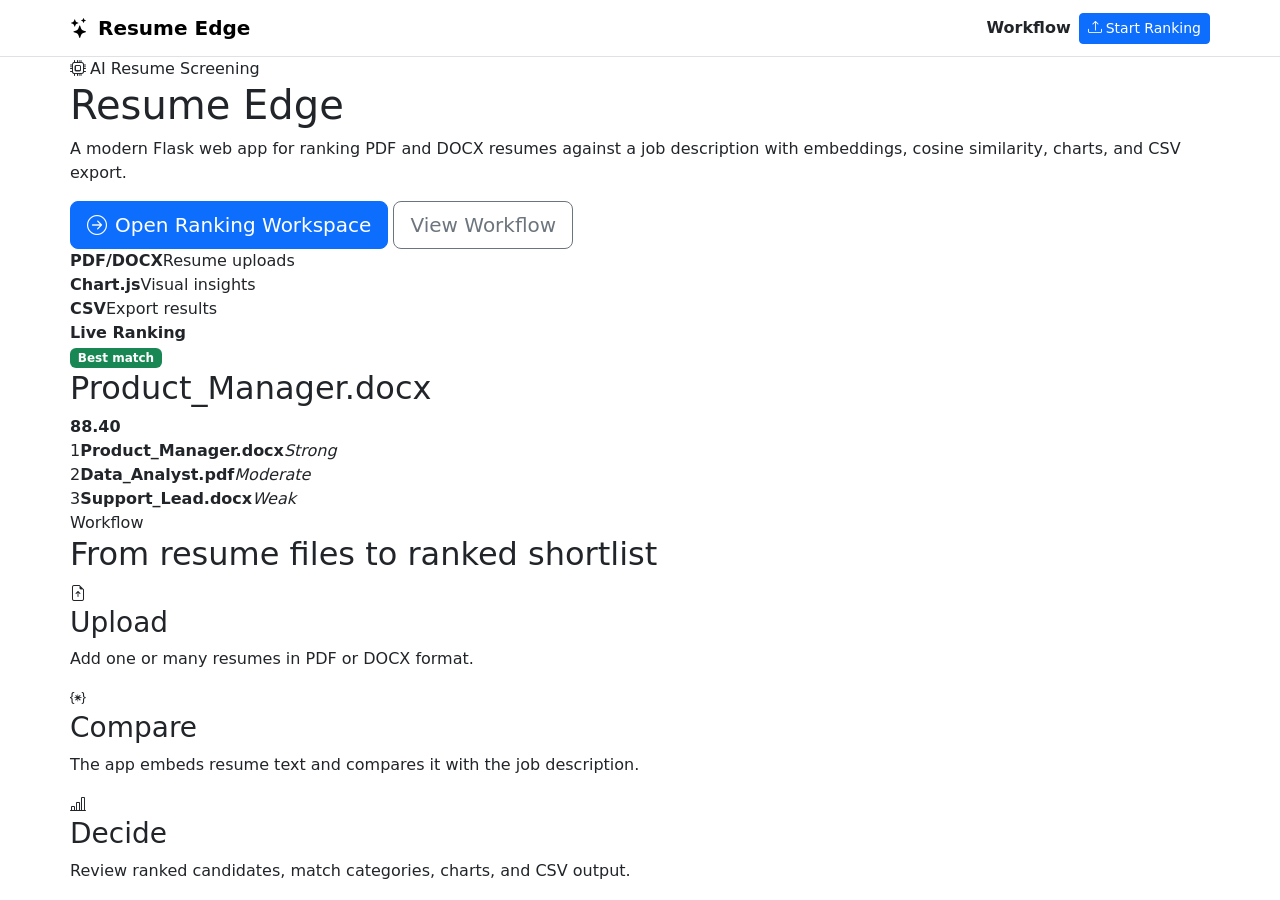
==== templates/index.html @ 09b103b4 "Initial commit" ====
﻿<!doctype html>
<html lang="en">
  <head>
    <meta charset="utf-8">
    <meta name="viewport" content="width=device-width, initial-scale=1">
    <title>Resume Edge | AI Resume Ranking</title>
    <link href="https://cdn.jsdelivr.net/npm/bootstrap@5.3.3/dist/css/bootstrap.min.css" rel="stylesheet">
    <link href="https://cdn.jsdelivr.net/npm/bootstrap-icons@1.11.3/font/bootstrap-icons.min.css" rel="stylesheet">
    <link rel="stylesheet" href="{{ url_for('static', filename='css/styles.css') }}">
  </head>
  <body class="home-page">
    <nav class="navbar navbar-expand-lg app-nav border-bottom sticky-top">
      <div class="container px-3 px-lg-0">
        <a class="navbar-brand d-flex align-items-center gap-2 fw-bold" href="/">
          <span class="brand-mark"><i class="bi bi-stars"></i></span>
          Resume Edge
        </a>
        <div class="ms-auto d-flex align-items-center gap-2">
          <a class="nav-link small fw-semibold" href="#workflow">Workflow</a>
          <a class="btn btn-primary btn-sm" href="/ranker"><i class="bi bi-upload me-1"></i>Start Ranking</a>
        </div>
      </div>
    </nav>

    <main>
      <section class="home-hero">
        <div class="container px-3 px-lg-0">
          <div class="hero-grid">
            <div class="hero-copy">
              <span class="eyebrow chip"><i class="bi bi-cpu me-1"></i>AI Resume Screening</span>
              <h1>Resume Edge</h1>
              <p class="hero-lede">A modern Flask web app for ranking PDF and DOCX resumes against a job description with embeddings, cosine similarity, charts, and CSV export.</p>
              <div class="hero-actions">
                <a class="btn btn-primary btn-lg" href="/ranker"><i class="bi bi-arrow-right-circle me-2"></i>Open Ranking Workspace</a>
                <a class="btn btn-outline-secondary btn-lg" href="#workflow">View Workflow</a>
              </div>
              <div class="hero-proof">
                <div><strong>PDF/DOCX</strong><span>Resume uploads</span></div>
                <div><strong>Chart.js</strong><span>Visual insights</span></div>
                <div><strong>CSV</strong><span>Export results</span></div>
              </div>
            </div>

            <div class="hero-preview" aria-label="Resume ranking preview">
              <div class="preview-toolbar">
                <span></span><span></span><span></span>
                <strong>Live Ranking</strong>
              </div>
              <div class="preview-card best-preview">
                <div>
                  <span class="badge text-bg-success">Best match</span>
                  <h2>Product_Manager.docx</h2>
                </div>
                <strong>88.40</strong>
              </div>
              <div class="mini-chart">
                <span style="height: 74%"></span>
                <span style="height: 48%"></span>
                <span style="height: 61%"></span>
                <span style="height: 36%"></span>
                <span style="height: 83%"></span>
              </div>
              <div class="preview-list">
                <div><span>1</span><strong>Product_Manager.docx</strong><em>Strong</em></div>
                <div><span>2</span><strong>Data_Analyst.pdf</strong><em>Moderate</em></div>
                <div><span>3</span><strong>Support_Lead.docx</strong><em>Weak</em></div>
              </div>
            </div>
          </div>
        </div>
      </section>

      <section id="workflow" class="home-band">
        <div class="container px-3 px-lg-0">
          <div class="section-heading">
            <span class="eyebrow">Workflow</span>
            <h2>From resume files to ranked shortlist</h2>
          </div>
          <div class="workflow-grid">
            <article>
              <i class="bi bi-file-earmark-arrow-up"></i>
              <h3>Upload</h3>
              <p>Add one or many resumes in PDF or DOCX format.</p>
            </article>
            <article>
              <i class="bi bi-braces-asterisk"></i>
              <h3>Compare</h3>
              <p>The app embeds resume text and compares it with the job description.</p>
            </article>
            <article>
              <i class="bi bi-bar-chart-line"></i>
              <h3>Decide</h3>
              <p>Review ranked candidates, match categories, charts, and CSV output.</p>
            </article>
          </div>
        </div>
      </section>
    </main>

    <script src="https://cdn.jsdelivr.net/npm/bootstrap@5.3.3/dist/js/bootstrap.bundle.min.js"></script>
  </body>
</html>
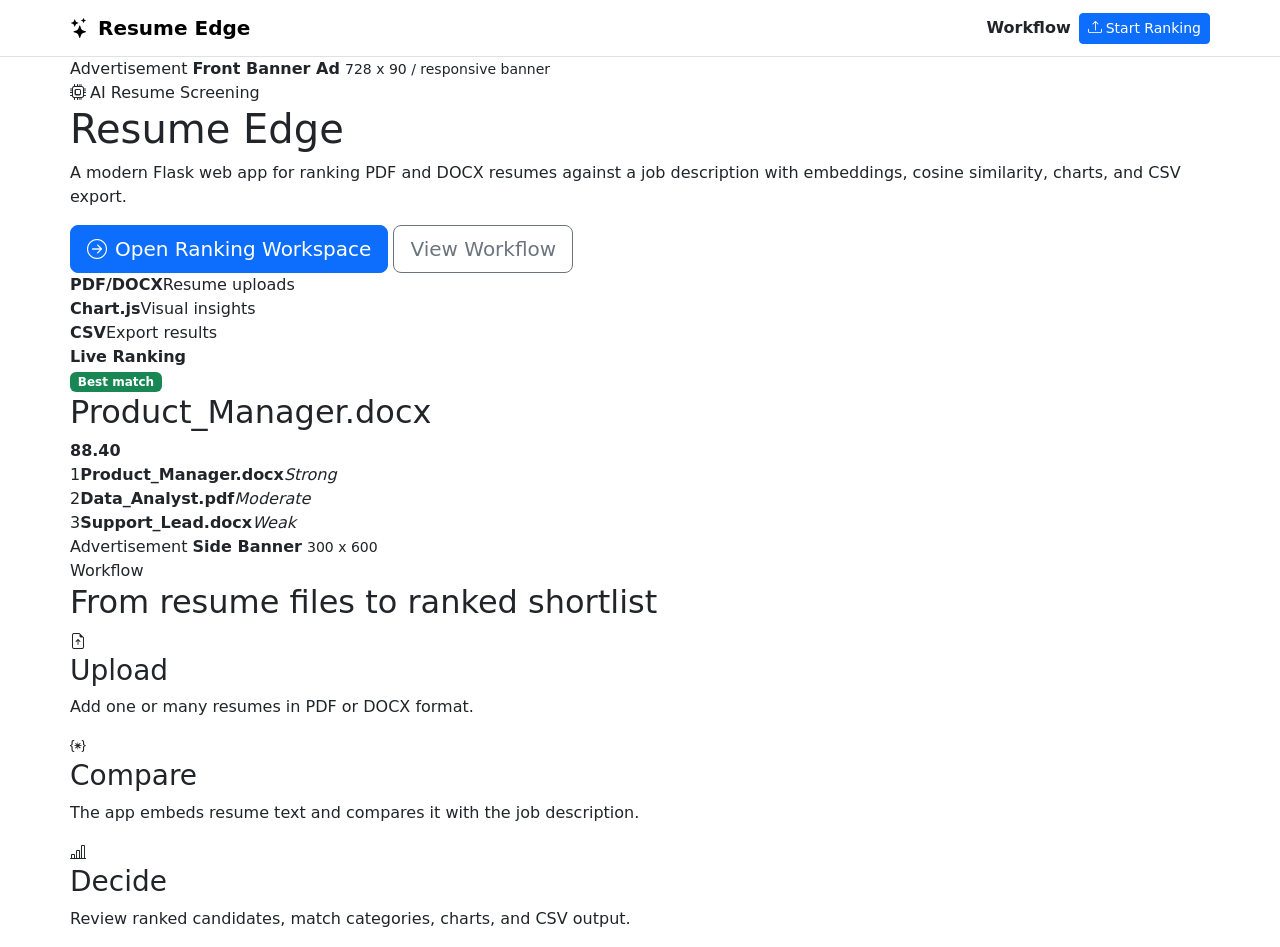
==== commit 8dfe1c09: "Add advertisement sections to index.html Added a front advertisement section and a side advertisemen" ====
--- a/templates/index.html
+++ b/templates/index.html
@@ -1,4 +1,4 @@
-﻿<!doctype html>
+<!doctype html>
 <html lang="en">
   <head>
     <meta charset="utf-8">
@@ -23,49 +23,69 @@
     </nav>
 
     <main>
+      <section class="front-ad-wrap">
+        <div class="container px-3 px-lg-0">
+          <div class="ad-slot front-ad" aria-label="Advertisement">
+            <span>Advertisement</span>
+            <strong>Front Banner Ad</strong>
+            <small>728 x 90 / responsive banner</small>
+          </div>
+        </div>
+      </section>
+
       <section class="home-hero">
         <div class="container px-3 px-lg-0">
-          <div class="hero-grid">
-            <div class="hero-copy">
-              <span class="eyebrow chip"><i class="bi bi-cpu me-1"></i>AI Resume Screening</span>
-              <h1>Resume Edge</h1>
-              <p class="hero-lede">A modern Flask web app for ranking PDF and DOCX resumes against a job description with embeddings, cosine similarity, charts, and CSV export.</p>
-              <div class="hero-actions">
-                <a class="btn btn-primary btn-lg" href="/ranker"><i class="bi bi-arrow-right-circle me-2"></i>Open Ranking Workspace</a>
-                <a class="btn btn-outline-secondary btn-lg" href="#workflow">View Workflow</a>
+          <div class="home-with-side-ad">
+            <div class="hero-grid">
+              <div class="hero-copy">
+                <span class="eyebrow chip"><i class="bi bi-cpu me-1"></i>AI Resume Screening</span>
+                <h1>Resume Edge</h1>
+                <p class="hero-lede">A modern Flask web app for ranking PDF and DOCX resumes against a job description with embeddings, cosine similarity, charts, and CSV export.</p>
+                <div class="hero-actions">
+                  <a class="btn btn-primary btn-lg" href="/ranker"><i class="bi bi-arrow-right-circle me-2"></i>Open Ranking Workspace</a>
+                  <a class="btn btn-outline-secondary btn-lg" href="#workflow">View Workflow</a>
+                </div>
+                <div class="hero-proof">
+                  <div><strong>PDF/DOCX</strong><span>Resume uploads</span></div>
+                  <div><strong>Chart.js</strong><span>Visual insights</span></div>
+                  <div><strong>CSV</strong><span>Export results</span></div>
+                </div>
               </div>
-              <div class="hero-proof">
-                <div><strong>PDF/DOCX</strong><span>Resume uploads</span></div>
-                <div><strong>Chart.js</strong><span>Visual insights</span></div>
-                <div><strong>CSV</strong><span>Export results</span></div>
+
+              <div class="hero-preview" aria-label="Resume ranking preview">
+                <div class="preview-toolbar">
+                  <span></span><span></span><span></span>
+                  <strong>Live Ranking</strong>
+                </div>
+                <div class="preview-card best-preview">
+                  <div>
+                    <span class="badge text-bg-success">Best match</span>
+                    <h2>Product_Manager.docx</h2>
+                  </div>
+                  <strong>88.40</strong>
+                </div>
+                <div class="mini-chart">
+                  <span style="height: 74%"></span>
+                  <span style="height: 48%"></span>
+                  <span style="height: 61%"></span>
+                  <span style="height: 36%"></span>
+                  <span style="height: 83%"></span>
+                </div>
+                <div class="preview-list">
+                  <div><span>1</span><strong>Product_Manager.docx</strong><em>Strong</em></div>
+                  <div><span>2</span><strong>Data_Analyst.pdf</strong><em>Moderate</em></div>
+                  <div><span>3</span><strong>Support_Lead.docx</strong><em>Weak</em></div>
+                </div>
               </div>
             </div>
 
-            <div class="hero-preview" aria-label="Resume ranking preview">
-              <div class="preview-toolbar">
-                <span></span><span></span><span></span>
-                <strong>Live Ranking</strong>
+            <aside class="home-side-ad" aria-label="Advertisement">
+              <div class="ad-slot side-ad sticky-ad">
+                <span>Advertisement</span>
+                <strong>Side Banner</strong>
+                <small>300 x 600</small>
               </div>
-              <div class="preview-card best-preview">
-                <div>
-                  <span class="badge text-bg-success">Best match</span>
-                  <h2>Product_Manager.docx</h2>
-                </div>
-                <strong>88.40</strong>
-              </div>
-              <div class="mini-chart">
-                <span style="height: 74%"></span>
-                <span style="height: 48%"></span>
-                <span style="height: 61%"></span>
-                <span style="height: 36%"></span>
-                <span style="height: 83%"></span>
-              </div>
-              <div class="preview-list">
-                <div><span>1</span><strong>Product_Manager.docx</strong><em>Strong</em></div>
-                <div><span>2</span><strong>Data_Analyst.pdf</strong><em>Moderate</em></div>
-                <div><span>3</span><strong>Support_Lead.docx</strong><em>Weak</em></div>
-              </div>
-            </div>
+            </aside>
           </div>
         </div>
       </section>
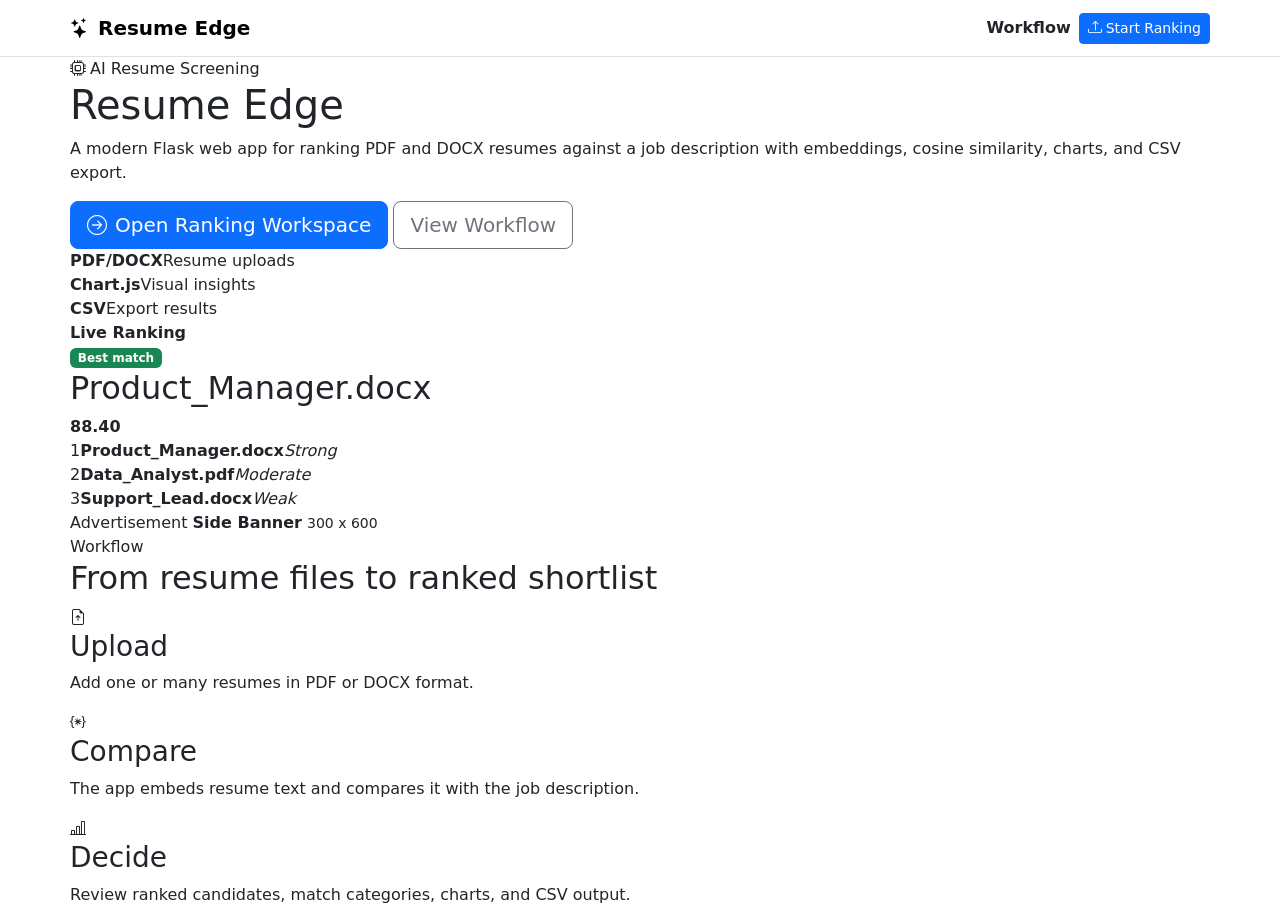
==== commit 5c14f122: "Update front ad section to use Google AdSense Replaced static front banner ad with Google AdSense ba" ====
--- a/templates/index.html
+++ b/templates/index.html
@@ -7,6 +7,8 @@
     <link href="https://cdn.jsdelivr.net/npm/bootstrap@5.3.3/dist/css/bootstrap.min.css" rel="stylesheet">
     <link href="https://cdn.jsdelivr.net/npm/bootstrap-icons@1.11.3/font/bootstrap-icons.min.css" rel="stylesheet">
     <link rel="stylesheet" href="{{ url_for('static', filename='css/styles.css') }}">
+    <script async src="https://pagead2.googlesyndication.com/pagead/js/adsbygoogle.js?client=ca-pub-9296966473940334"
+     crossorigin="anonymous"></script>
   </head>
   <body class="home-page">
     <nav class="navbar navbar-expand-lg app-nav border-bottom sticky-top">
@@ -23,15 +25,20 @@
     </nav>
 
     <main>
-      <section class="front-ad-wrap">
-        <div class="container px-3 px-lg-0">
-          <div class="ad-slot front-ad" aria-label="Advertisement">
-            <span>Advertisement</span>
-            <strong>Front Banner Ad</strong>
-            <small>728 x 90 / responsive banner</small>
-          </div>
-        </div>
-      </section>
+   <section class="front-ad-wrap">
+  <div class="container px-3 px-lg-0">
+    <!-- Google AdSense Banner -->
+    <ins class="adsbygoogle"
+         style="display:block"
+         data-ad-client="ca-pub-9296966473940334"
+         data-ad-slot="YOUR_AD_SLOT_ID"
+         data-ad-format="auto"
+         data-full-width-responsive="true"></ins>
+    <script>
+         (adsbygoogle = window.adsbygoogle || []).push({});
+    </script>
+  </div>
+</section>
 
       <section class="home-hero">
         <div class="container px-3 px-lg-0">
